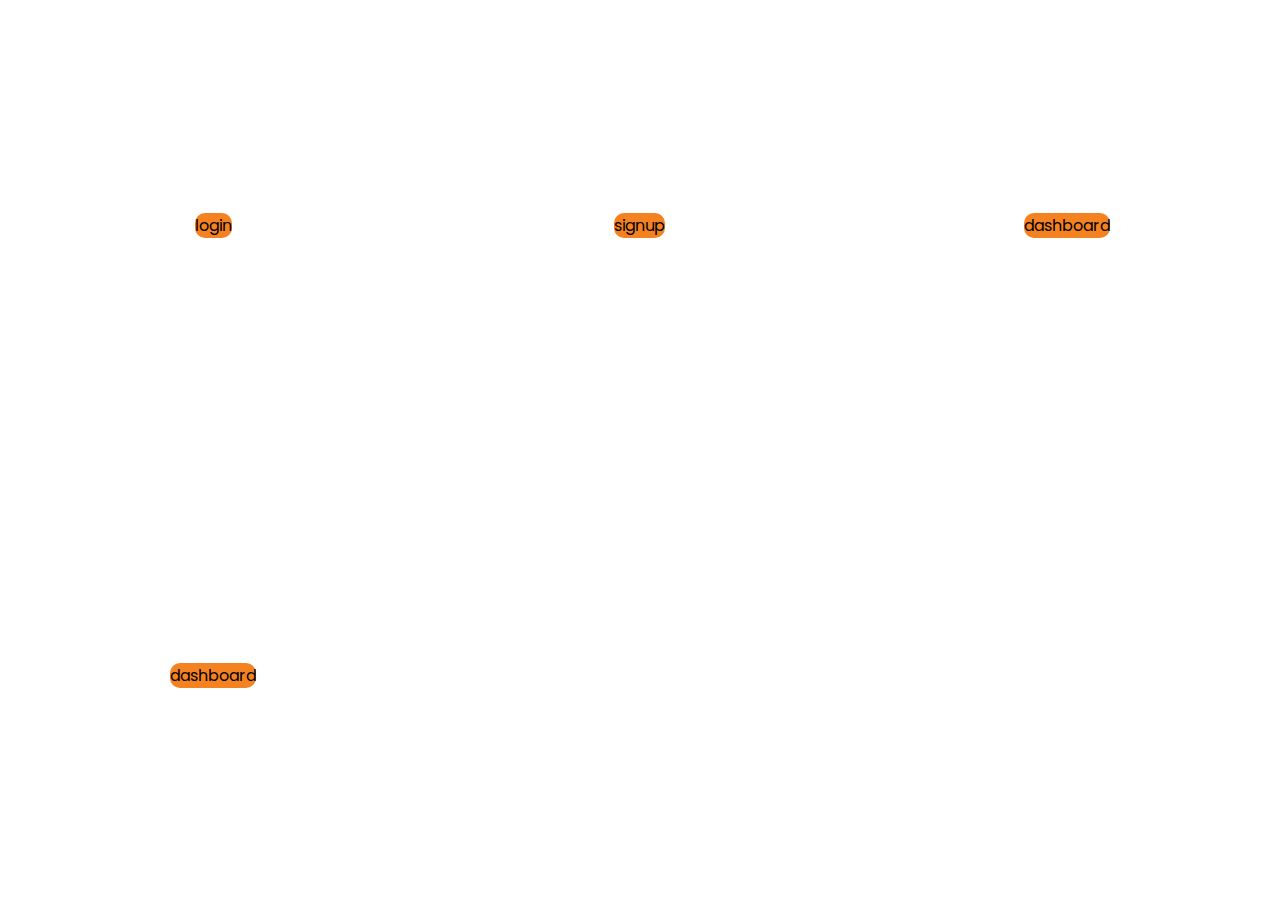
==== index.html @ b2c1158d "added extra link" ====
<!DOCTYPE html>
<html lang="en">
  <head>
    <meta charset="UTF-8" />
    <meta http-equiv="X-UA-Compatible" content="IE=edge" />
    <meta name="viewport" content="width=device-width, initial-scale=1.0" />
    <title>Document</title>
    <link rel="stylesheet" href="./styles.css" />
    <style>
      section {
        display: grid;
        grid-template-columns: repeat(3, 1fr);
        place-items: center;
        width: 100vw;
        height: 100vh;
      }
      a {
        background-color: #f58220;
        border-radius: 10px;
      }
    </style>
  </head>
  <body>
    <section>
      <a href="./pages/login/login.html">login</a>
      <a href="./pages/signup/signup.html">signup</a>
      <a href="./pages/dashboard/dashboardOne.html">dashboard</a>
      <a href="./pages/DashboardTwo/dashboardTwo.html">dashboard</a>
    </section>
  </body>
</html>
---- styles.css ----
@import url("https://fonts.googleapis.com/css2?family=Poppins&display=swap");

:root {
  --primary-color: #ffffff;
  --secondary-color: #01684f;
  --ternary-color: #f58220;
  --transition: all 300ms ease-in;
  --font-heading: "Montserrat", sans-serif;
  --font-text: "Calibri", arial;
  --font-primary: "Poppins", sans-serif;
  --padding-regular-1: 2rem;
  --padding-regular-2: 1rem;
  --padding-regular-3: 0.75rem;
  --padding-regular-4: 0.25rem;
}

* {
  margin: 0;
  padding: 0;
  box-sizing: border-box;
}

body {
  font-size: 1rem;
  font-family: var(--font-primary);
}

img {
  object-fit: cover;
  width: 100%;
  height: 100%;
}

a {
  text-decoration: none;
  color: black;
}

h1,
h2,
h3,
h4,
h5,
h6 {
  margin: 0;
}

p {
  font-size: 12px;
  margin-left: 5px;
  letter-spacing: 0.5px;
}

img {
  object-fit: cover;
  width: 100%;
  height: 100%;
}

button {
  padding: 1rem;
  border-radius: 10px;
  letter-spacing: 0.15rem;
  background-color: rgb(245, 130, 32);
  font-weight: bold;
  border: none;
  color: var(--primary-color);
  font-family: var(--font-primary);
  width: 100%;
  cursor: pointer;
  font-size: 1rem;
}

button:hover {
  transition: var(--transition);
}

input[type="text"],
input[type="password"] {
  padding: var(--padding-regular-3);
  font-size: 1rem;
  border: none;
  background: rgba(255, 255, 255, 0.5);
  transition: var(--transition);
  margin-left: 0;
}

input[type="text"]::placeholder {
  letter-spacing: 1px;
  color: gray;
  text-transform: capitalize;
  font-size: 14px;
}

input[type="checkbox"] {
  width: 14px;
  height: 14px;
  border-radius: 0;
}

input:focus {
  border-bottom: 3px solid var(--secondary-color);
}

input:focus-within {
  outline: none;
  background-color: var(--primary-color);
}

.hero-container {
  width: 100vw;
  height: 100vh;
  position: relative;
}

.hero__header {
  width: 100vw;
  position: absolute;
  top: 0;
  left: 0;
  height: 12vh;
  background: #01684f;
  display: flex;
  justify-content: flex-start;
  align-items: center;
}

.hero__header__logo {
  width: 10rem;
  margin-left: 1rem;
}

.hero__container {
  width: 100%;
  height: 100vh;
  display: flex;
  justify-content: center;
  align-items: center;
  background: linear-gradient(
    -45deg,
    var(--ternary-color) 20%,
    /* var(--primary-color) 10%, */ var(--secondary-color) 20%
  );
  overflow: hidden;
}

.hero-left__container {
  display: none;
}

.hero-right__container {
  display: flex;
  justify-content: center;
  align-items: center;
}

.hero-form__container {
  width: 90vw;
  background-color: rgba(255, 255, 255, 1);
  padding: 4rem;
  display: grid;
  grid-template-columns: 1fr;
  row-gap: var(--padding-regular-1);
  justify-content: center;
  border-radius: 10px;
  box-shadow: 0px 0px 5px 2px rgba(0, 0, 0, 0.1);
  animation: popUp 200ms ease-in-out;
}

@keyframes popUp {
  0% {
    opacity: 0;
  }
  100% {
    opacity: 1;
  }
}

.hero-form__container__heading {
  display: flex;
  justify-content: center;
}

.hero-form__container__input {
  display: grid;
  grid-template-columns: 1fr;
  row-gap: var(--padding-regular-1);
  position: relative;
}

.input__container {
  display: grid;
  grid-template-columns: 20% 80%;
  justify-content: center;
  align-items: center;
  padding: 0.5rem;
  border-radius: 10px;
  background: rgba(0, 0, 0, 0.09);
}

.fail-username {
  font-size: 8px;
  display: none;
  align-items: center;
  color: red;
  position: absolute;
  top: -12%;
  right: 10%;
  /* background-color: white; */
  z-index: 1000;
}

.fail-username p {
  margin-left: 5px;
}

.fail-password {
  font-size: 8px;
  display: none;
  align-items: center;
  color: red;
  position: absolute;
  top: 45%;
  right: 10%;
}

.fail-password p {
  margin-left: 5px;
}

.fail-active {
  border: 2px solid red;
}

.icon {
  width: 50px;
  height: 100%;
  display: flex;
  justify-content: center;
  align-items: center;
}

.icon img {
  width: 60%;
  height: 50%;
  object-fit: contain;
  color: var(--secondary-color);
}

.hero-form__container__checkbox-forgot-password {
  display: flex;
  justify-content: space-between;
  align-items: center;
  font-weight: bold;
}

.hero-form__container__checkbox-forgot-password a {
  font-weight: bold;
  font-size: 11px;
}

.hero-form__container__checkbox-forgot-password .checkbox {
  display: flex;
  justify-content: space-between;
  align-items: center;
}

.hero-form__container__checkbox-forgot-password a {
  font-size: 12px;
  text-transform: capitalize;
  color: var(--secondary-color);
  font-weight: bold;
  border-bottom: 2px solid var(--secondary-color);
}

.hero-form__container__button button:hover {
  background-color: rgba(245, 130, 32);
}

.hero-form__container__footer {
  display: flex;
  justify-content: center;
  align-items: center;
  font-size: 12px;
  font-weight: bold;
}

.hero-form__container__footer a {
  margin-left: 10px;
  color: var(--ternary-color);
}

@media screen and (min-width: 1024px) {
  /* Login Page */
  .hero__header {
    position: fixed;
    top: 0;
    left: 0;
    width: 100vw;
    padding: var(--padding-regular-1);
    background: transparent;
    z-index: 3;
  }

  .hero__header__logo {
    width: 14rem;
  }

  .hero__container {
    width: 100vw;
    min-height: 100vh;
    background-color: white;
    position: relative;
    display: grid;
    grid-template-columns: 60vw 40vw;
    background: none;
  }

  .hero__container::before {
    content: "";
    position: absolute;
    background: linear-gradient(
      45deg,
      var(--secondary-color) 90%,
      var(--primary-color) 5%,
      var(--primary-color) 5%
    );
    width: 2000px;
    height: 2000px;
    border-radius: 50%;
    top: -10%;
    right: 48%;
    transform: translate(10%, -50%);
    outline: none;
    z-index: 1;
    border: 10px solid rgba(245, 130, 32, 1);
  }

  .hero__container::after {
    content: "";
    position: absolute;
    width: 1500px;
    height: 1500px;
    border-radius: 50%;
    top: -5%;
    right: 55%;
    transform: translate(10%, -50%);
    outline: none;
    z-index: 2;
    background-color: rgba(0, 0, 0, 0.05);
  }

  .hero-left__container {
    z-index: 10;
    display: flex;
    justify-content: flex-start;
    align-items: flex-end;
  }

  .hero-left__container__step__header {
    color: #ffffff;
    font-size: 2rem;
    margin-bottom: 3rem;
    text-transform: capitalize;
    font-weight: bold;
    display: flex;
    flex-direction: column;
    align-items: flex-start;
    animation: fade-out 2s ease-in-out;
  }

  @keyframes fade-out {
    0% {
      opacity: 0;
    }
    100% {
      opacity: 1;
    }
  }

  .hero-left__container__step__header span {
    font-size: 16px;
    border-bottom: 2px solid #f58220;
    margin-top: 5px;
  }

  .hero-left__container__step {
    transition: var(--transition);
    padding: 2rem;
    border-radius: 10px;
    margin-bottom: 5rem;
    margin-left: 1rem;
  }

  .step-one {
    animation: fade-right 2s ease-in-out;
    transition: all 1s ease;
  }

  .step-two {
    animation: fade-right 3s ease-in-out;
    transition: all 1s ease;
  }

  .step-three {
    animation: fade-right 4s ease-in-out;
    transition: all 1s ease;
  }

  @keyframes fade-right {
    0% {
      transform: translateX(-100%);
    }
    100% {
      transform: translateX(0%);
    }
  }

  .hero-left__container__steps {
    display: flex;
    justify-content: flex-start;
    align-items: center;
    margin-bottom: 1rem;
  }

  .hero-left__container__steps p {
    font-size: 1rem;
    color: var(--primary-color);
    margin-left: 2rem;
    font-weight: bold;
  }

  .hero-left__container__steps h4 {
    color: white;
  }

  .hero-left__container__steps img {
    width: 50px;
    height: 50px;
    border-radius: 5%;
    object-fit: cover;
    padding: 0.25rem;
    background-color: #f2f2f2;
  }

  .hero-form__container {
    width: initial;
    background-color: rgba(0, 0, 0, 0.05);
    padding: 3rem;
    box-shadow: 2px 2px 30px 10px rgba(0, 0, 0, 0.1);
    animation: fade-left 2000ms ease-in-out;
  }

  @keyframes fade-left {
    0% {
      transform: translateX(150%);
    }
    100% {
      transform: trans + lateX(0%);
    }
  }

  .input__container {
    grid-template-columns: 20% 80%;
    background: rgba(0, 0, 0, 0.05);
  }
}
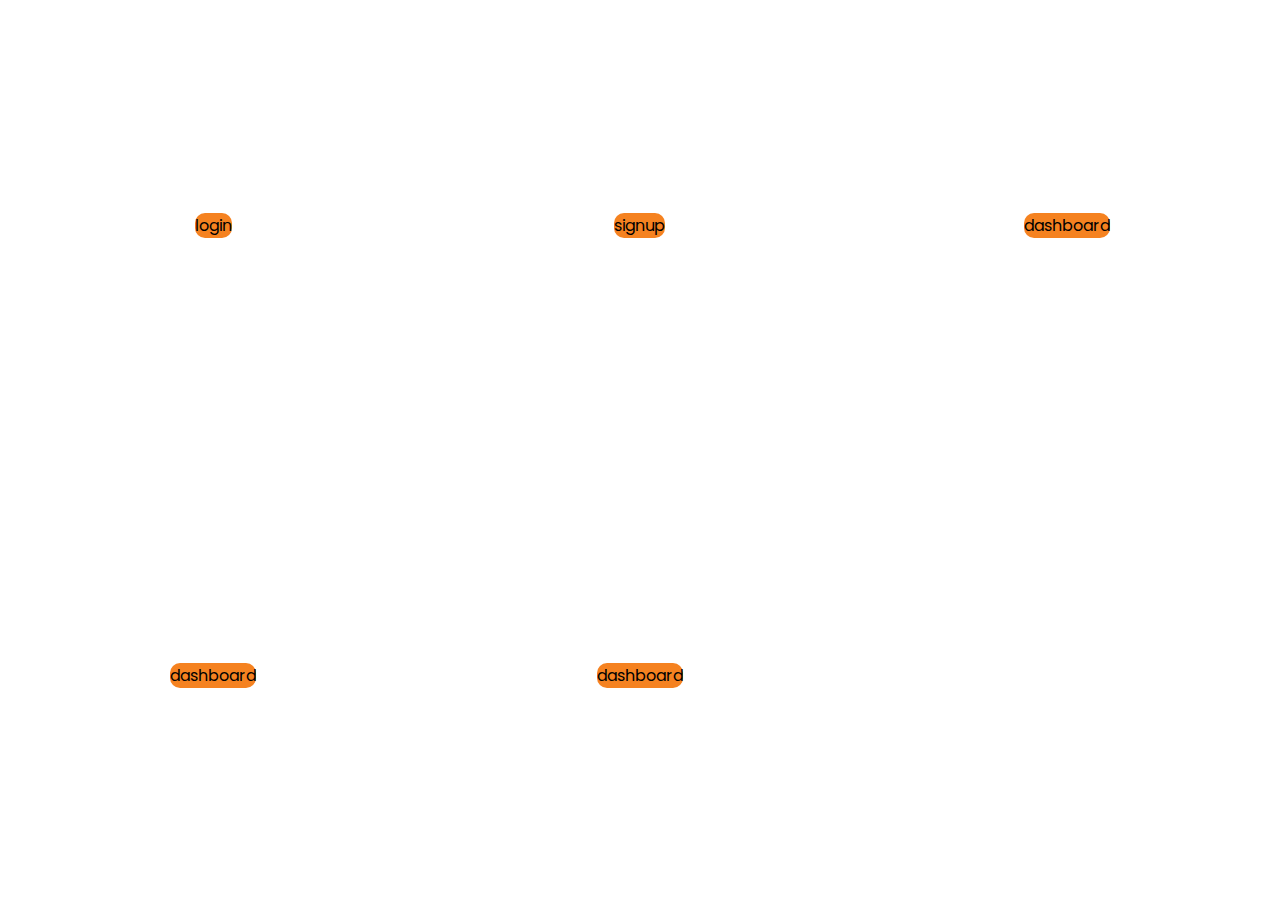
==== commit fda7209c: "added products page" ====
--- a/index.html
+++ b/index.html
@@ -26,6 +26,7 @@
       <a href="./pages/signup/signup.html">signup</a>
       <a href="./pages/dashboard/dashboardOne.html">dashboard</a>
       <a href="./pages/DashboardTwo/dashboardTwo.html">dashboard</a>
+      <a href="./pages/productpage/ProductPage.html">dashboard</a>
     </section>
   </body>
 </html>
--- a/styles.css
+++ b/styles.css
@@ -26,7 +26,8 @@
 }
 
 img {
-  object-fit: cover;
+  -o-object-fit: cover;
+     object-fit: cover;
   width: 100%;
   height: 100%;
 }
@@ -52,7 +53,8 @@
 }
 
 img {
-  object-fit: cover;
+  -o-object-fit: cover;
+     object-fit: cover;
   width: 100%;
   height: 100%;
 }
@@ -85,6 +87,34 @@
   margin-left: 0;
 }
 
+input[type="text"]::-webkit-input-placeholder {
+  letter-spacing: 1px;
+  color: gray;
+  text-transform: capitalize;
+  font-size: 14px;
+}
+
+input[type="text"]::-moz-placeholder {
+  letter-spacing: 1px;
+  color: gray;
+  text-transform: capitalize;
+  font-size: 14px;
+}
+
+input[type="text"]:-ms-input-placeholder {
+  letter-spacing: 1px;
+  color: gray;
+  text-transform: capitalize;
+  font-size: 14px;
+}
+
+input[type="text"]::-ms-input-placeholder {
+  letter-spacing: 1px;
+  color: gray;
+  text-transform: capitalize;
+  font-size: 14px;
+}
+
 input[type="text"]::placeholder {
   letter-spacing: 1px;
   color: gray;
@@ -164,7 +194,17 @@
   justify-content: center;
   border-radius: 10px;
   box-shadow: 0px 0px 5px 2px rgba(0, 0, 0, 0.1);
-  animation: popUp 200ms ease-in-out;
+  -webkit-animation: popUp 200ms ease-in-out;
+          animation: popUp 200ms ease-in-out;
+}
+
+@-webkit-keyframes popUp {
+  0% {
+    opacity: 0;
+  }
+  100% {
+    opacity: 1;
+  }
 }
 
 @keyframes popUp {
@@ -243,7 +283,8 @@
 .icon img {
   width: 60%;
   height: 50%;
-  object-fit: contain;
+  -o-object-fit: contain;
+     object-fit: contain;
   color: var(--secondary-color);
 }
 
@@ -366,7 +407,17 @@
     display: flex;
     flex-direction: column;
     align-items: flex-start;
-    animation: fade-out 2s ease-in-out;
+    -webkit-animation: fade-out 2s ease-in-out;
+            animation: fade-out 2s ease-in-out;
+  }
+
+  @-webkit-keyframes fade-out {
+    0% {
+      opacity: 0;
+    }
+    100% {
+      opacity: 1;
+    }
   }
 
   @keyframes fade-out {
@@ -393,18 +444,30 @@
   }
 
   .step-one {
-    animation: fade-right 2s ease-in-out;
+    -webkit-animation: fade-right 2s ease-in-out;
+            animation: fade-right 2s ease-in-out;
     transition: all 1s ease;
   }
 
   .step-two {
-    animation: fade-right 3s ease-in-out;
+    -webkit-animation: fade-right 3s ease-in-out;
+            animation: fade-right 3s ease-in-out;
     transition: all 1s ease;
   }
 
   .step-three {
-    animation: fade-right 4s ease-in-out;
+    -webkit-animation: fade-right 4s ease-in-out;
+            animation: fade-right 4s ease-in-out;
     transition: all 1s ease;
+  }
+
+  @-webkit-keyframes fade-right {
+    0% {
+      transform: translateX(-100%);
+    }
+    100% {
+      transform: translateX(0%);
+    }
   }
 
   @keyframes fade-right {
@@ -438,7 +501,8 @@
     width: 50px;
     height: 50px;
     border-radius: 5%;
-    object-fit: cover;
+    -o-object-fit: cover;
+       object-fit: cover;
     padding: 0.25rem;
     background-color: #f2f2f2;
   }
@@ -448,7 +512,17 @@
     background-color: rgba(0, 0, 0, 0.05);
     padding: 3rem;
     box-shadow: 2px 2px 30px 10px rgba(0, 0, 0, 0.1);
-    animation: fade-left 2000ms ease-in-out;
+    -webkit-animation: fade-left 2000ms ease-in-out;
+            animation: fade-left 2000ms ease-in-out;
+  }
+
+  @-webkit-keyframes fade-left {
+    0% {
+      transform: translateX(150%);
+    }
+    100% {
+      transform: trans + lateX(0%);
+    }
   }
 
   @keyframes fade-left {
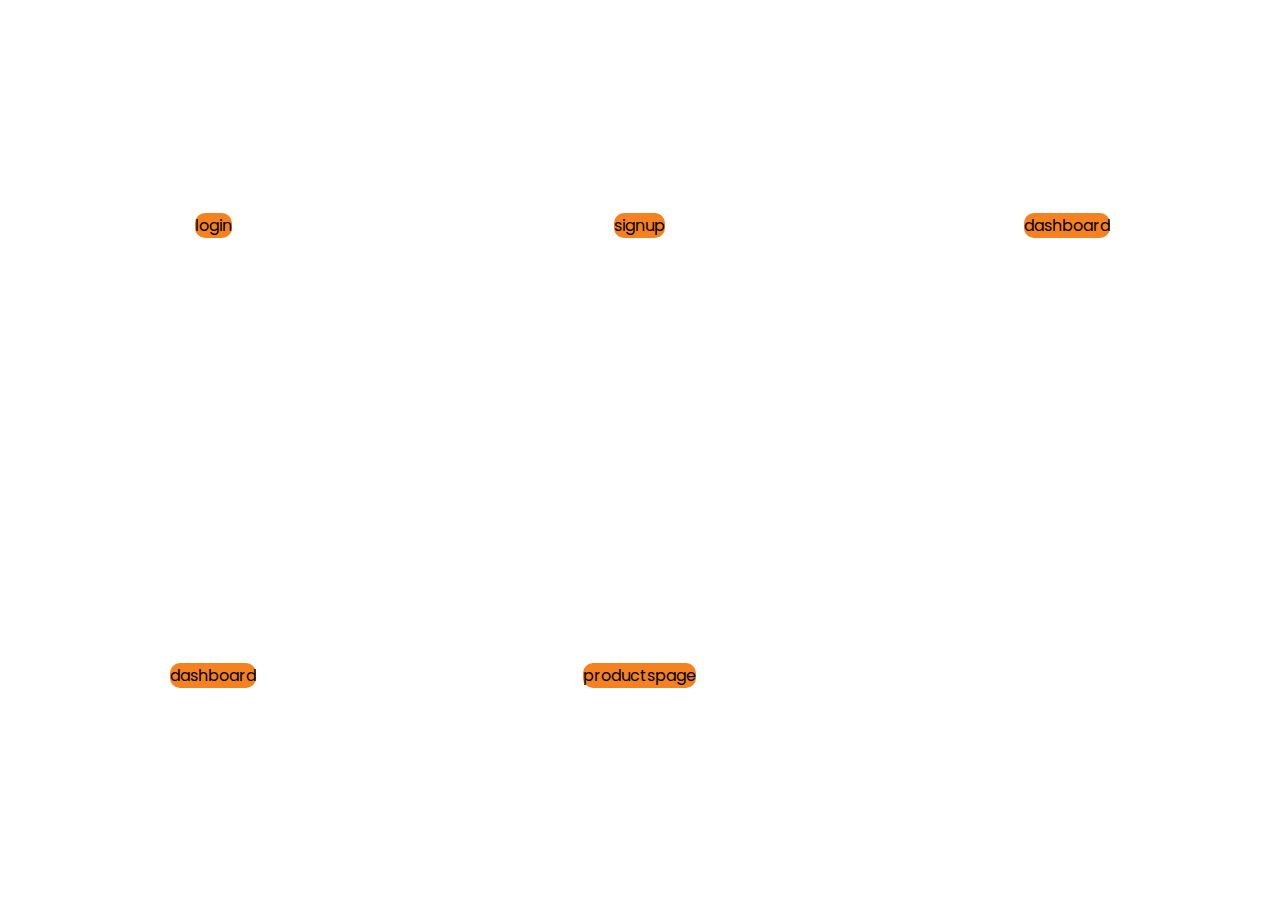
==== commit 7554df0a: "index page product page added" ====
--- a/index.html
+++ b/index.html
@@ -26,7 +26,7 @@
       <a href="./pages/signup/signup.html">signup</a>
       <a href="./pages/dashboard/dashboardOne.html">dashboard</a>
       <a href="./pages/DashboardTwo/dashboardTwo.html">dashboard</a>
-      <a href="./pages/productpage/ProductPage.html">dashboard</a>
+      <a href="./pages/productpage/ProductPage.html">productspage</a>
     </section>
   </body>
 </html>
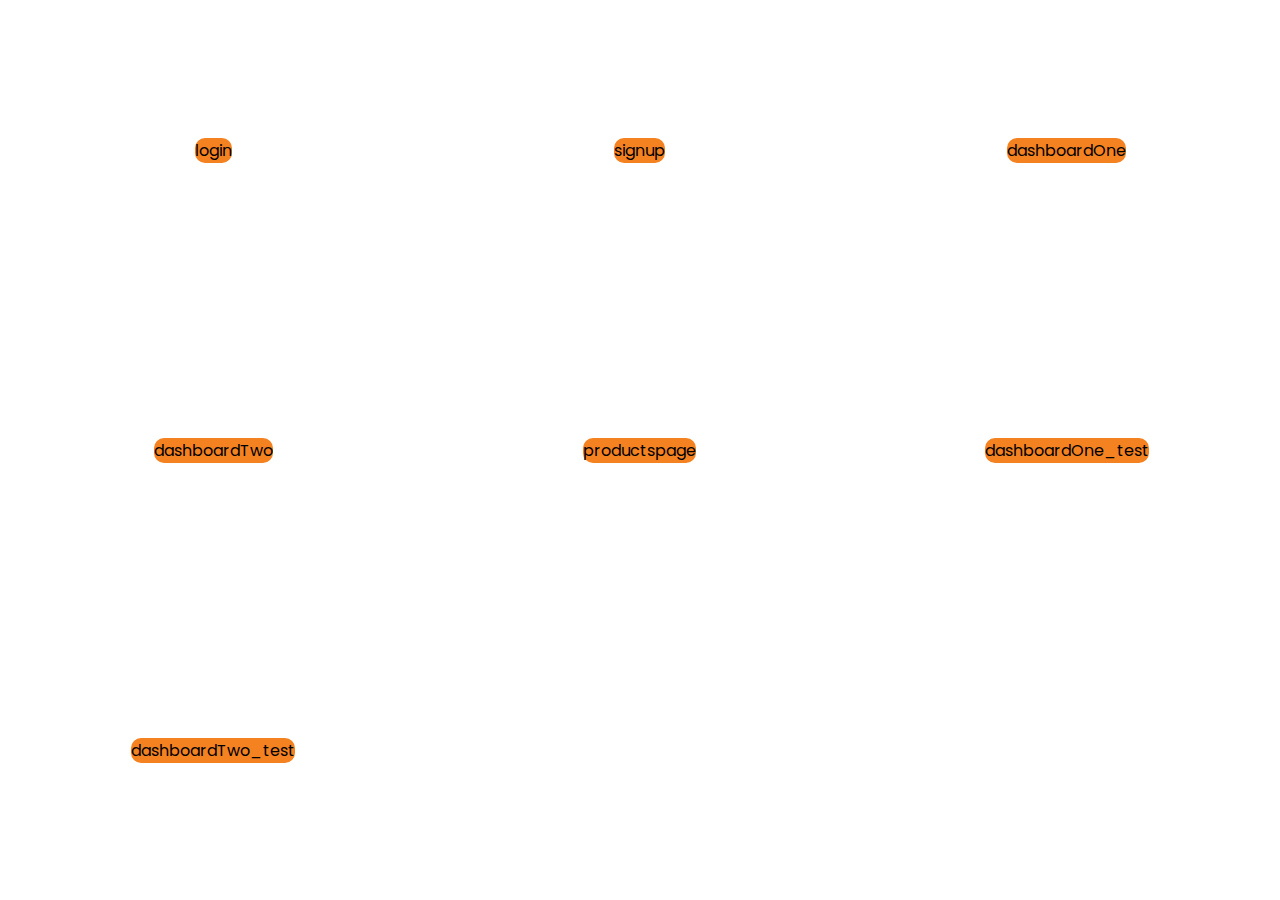
==== commit 6d8610bd: "message test" ====
--- a/index.html
+++ b/index.html
@@ -24,9 +24,11 @@
     <section>
       <a href="./pages/login/login.html">login</a>
       <a href="./pages/signup/signup.html">signup</a>
-      <a href="./pages/dashboard/dashboardOne.html">dashboard</a>
-      <a href="./pages/DashboardTwo/dashboardTwo.html">dashboard</a>
+      <a href="./pages/dashboard/dashboardOne.html">dashboardOne</a>
+      <a href="./pages/DashboardTwo/dashboardTwo.html">dashboardTwo</a>
       <a href="./pages/productpage/ProductPage.html">productspage</a>
+      <a href="./pages/DashboardOne_test/dashboardOneTest.html">dashboardOne_test</a>
+      <a href="./pages/DashboardTwo_test/dashboardtwotest.html">dashboardTwo_test</a>
     </section>
   </body>
 </html>
--- a/styles.css
+++ b/styles.css
@@ -1,3 +1,10 @@
+/*
+* Prefixed by https://autoprefixer.github.io
+* PostCSS: v8.4.14,
+* Autoprefixer: v10.4.7
+* Browsers: last 4 version
+*/
+
 @import url("https://fonts.googleapis.com/css2?family=Poppins&display=swap");
 
 :root {
@@ -17,6 +24,7 @@
 * {
   margin: 0;
   padding: 0;
+  -webkit-box-sizing: border-box;
   box-sizing: border-box;
 }
 
@@ -27,7 +35,7 @@
 
 img {
   -o-object-fit: cover;
-     object-fit: cover;
+  object-fit: cover;
   width: 100%;
   height: 100%;
 }
@@ -54,7 +62,7 @@
 
 img {
   -o-object-fit: cover;
-     object-fit: cover;
+  object-fit: cover;
   width: 100%;
   height: 100%;
 }
@@ -74,6 +82,8 @@
 }
 
 button:hover {
+  -webkit-transition: var(--transition);
+  -o-transition: var(--transition);
   transition: var(--transition);
 }
 
@@ -83,6 +93,8 @@
   font-size: 1rem;
   border: none;
   background: rgba(255, 255, 255, 0.5);
+  -webkit-transition: var(--transition);
+  -o-transition: var(--transition);
   transition: var(--transition);
   margin-left: 0;
 }
@@ -139,7 +151,7 @@
 
 .hero-container {
   width: 100vw;
-  height: 100vh;
+  min-height: 100vh;
   position: relative;
 }
 
@@ -150,8 +162,14 @@
   left: 0;
   height: 12vh;
   background: #01684f;
-  display: flex;
+  display: -webkit-box;
+  display: -ms-flexbox;
+  display: flex;
+  -webkit-box-pack: start;
+  -ms-flex-pack: start;
   justify-content: flex-start;
+  -webkit-box-align: center;
+  -ms-flex-align: center;
   align-items: center;
 }
 
@@ -163,9 +181,20 @@
 .hero__container {
   width: 100%;
   height: 100vh;
-  display: flex;
+  display: -webkit-box;
+  display: -ms-flexbox;
+  display: flex;
+  -webkit-box-pack: center;
+  -ms-flex-pack: center;
   justify-content: center;
-  align-items: center;
+  -webkit-box-align: center;
+  -ms-flex-align: center;
+  align-items: center;
+  background: -o-linear-gradient(
+    135deg,
+    var(--ternary-color) 20%,
+    /* var(--primary-color) 10%, */ var(--secondary-color) 20%
+  );
   background: linear-gradient(
     -45deg,
     var(--ternary-color) 20%,
@@ -179,23 +208,36 @@
 }
 
 .hero-right__container {
-  display: flex;
+  display: -webkit-box;
+  display: -ms-flexbox;
+  display: flex;
+  -webkit-box-pack: center;
+  -ms-flex-pack: center;
   justify-content: center;
-  align-items: center;
+  -webkit-box-align: center;
+  -ms-flex-align: center;
+  align-items: center;
+  padding: 5rem 0 5rem 0;
 }
 
 .hero-form__container {
   width: 90vw;
+  margin-top: 10vh;
   background-color: rgba(255, 255, 255, 1);
   padding: 4rem;
+  display: -ms-grid;
   display: grid;
+  -ms-grid-columns: 1fr;
   grid-template-columns: 1fr;
   row-gap: var(--padding-regular-1);
+  -webkit-box-pack: center;
+  -ms-flex-pack: center;
   justify-content: center;
   border-radius: 10px;
+  -webkit-box-shadow: 0px 0px 5px 2px rgba(0, 0, 0, 0.1);
   box-shadow: 0px 0px 5px 2px rgba(0, 0, 0, 0.1);
   -webkit-animation: popUp 200ms ease-in-out;
-          animation: popUp 200ms ease-in-out;
+  animation: popUp 200ms ease-in-out;
 }
 
 @-webkit-keyframes popUp {
@@ -217,21 +259,33 @@
 }
 
 .hero-form__container__heading {
-  display: flex;
+  display: -webkit-box;
+  display: -ms-flexbox;
+  display: flex;
+  -webkit-box-pack: center;
+  -ms-flex-pack: center;
   justify-content: center;
 }
 
 .hero-form__container__input {
+  display: -ms-grid;
   display: grid;
+  -ms-grid-columns: 1fr;
   grid-template-columns: 1fr;
   row-gap: var(--padding-regular-1);
   position: relative;
 }
 
 .input__container {
+  display: -ms-grid;
   display: grid;
+  -ms-grid-columns: 20% 80%;
   grid-template-columns: 20% 80%;
+  -webkit-box-pack: center;
+  -ms-flex-pack: center;
   justify-content: center;
+  -webkit-box-align: center;
+  -ms-flex-align: center;
   align-items: center;
   padding: 0.5rem;
   border-radius: 10px;
@@ -241,6 +295,8 @@
 .fail-username {
   font-size: 8px;
   display: none;
+  -webkit-box-align: center;
+  -ms-flex-align: center;
   align-items: center;
   color: red;
   position: absolute;
@@ -257,6 +313,8 @@
 .fail-password {
   font-size: 8px;
   display: none;
+  -webkit-box-align: center;
+  -ms-flex-align: center;
   align-items: center;
   color: red;
   position: absolute;
@@ -275,8 +333,14 @@
 .icon {
   width: 50px;
   height: 100%;
-  display: flex;
+  display: -webkit-box;
+  display: -ms-flexbox;
+  display: flex;
+  -webkit-box-pack: center;
+  -ms-flex-pack: center;
   justify-content: center;
+  -webkit-box-align: center;
+  -ms-flex-align: center;
   align-items: center;
 }
 
@@ -284,13 +348,19 @@
   width: 60%;
   height: 50%;
   -o-object-fit: contain;
-     object-fit: contain;
+  object-fit: contain;
   color: var(--secondary-color);
 }
 
 .hero-form__container__checkbox-forgot-password {
-  display: flex;
+  display: -webkit-box;
+  display: -ms-flexbox;
+  display: flex;
+  -webkit-box-pack: justify;
+  -ms-flex-pack: justify;
   justify-content: space-between;
+  -webkit-box-align: center;
+  -ms-flex-align: center;
   align-items: center;
   font-weight: bold;
 }
@@ -301,8 +371,14 @@
 }
 
 .hero-form__container__checkbox-forgot-password .checkbox {
-  display: flex;
+  display: -webkit-box;
+  display: -ms-flexbox;
+  display: flex;
+  -webkit-box-pack: justify;
+  -ms-flex-pack: justify;
   justify-content: space-between;
+  -webkit-box-align: center;
+  -ms-flex-align: center;
   align-items: center;
 }
 
@@ -319,8 +395,14 @@
 }
 
 .hero-form__container__footer {
-  display: flex;
+  display: -webkit-box;
+  display: -ms-flexbox;
+  display: flex;
+  -webkit-box-pack: center;
+  -ms-flex-pack: center;
   justify-content: center;
+  -webkit-box-align: center;
+  -ms-flex-align: center;
   align-items: center;
   font-size: 12px;
   font-weight: bold;
@@ -352,7 +434,9 @@
     min-height: 100vh;
     background-color: white;
     position: relative;
+    display: -ms-grid;
     display: grid;
+    -ms-grid-columns: 60vw 40vw;
     grid-template-columns: 60vw 40vw;
     background: none;
   }
@@ -360,6 +444,12 @@
   .hero__container::before {
     content: "";
     position: absolute;
+    background: -o-linear-gradient(
+      45deg,
+      var(--secondary-color) 90%,
+      var(--primary-color) 5%,
+      var(--primary-color) 5%
+    );
     background: linear-gradient(
       45deg,
       var(--secondary-color) 90%,
@@ -371,6 +461,8 @@
     border-radius: 50%;
     top: -10%;
     right: 48%;
+    -webkit-transform: translate(10%, -50%);
+    -ms-transform: translate(10%, -50%);
     transform: translate(10%, -50%);
     outline: none;
     z-index: 1;
@@ -385,6 +477,8 @@
     border-radius: 50%;
     top: -5%;
     right: 55%;
+    -webkit-transform: translate(10%, -50%);
+    -ms-transform: translate(10%, -50%);
     transform: translate(10%, -50%);
     outline: none;
     z-index: 2;
@@ -393,8 +487,14 @@
 
   .hero-left__container {
     z-index: 10;
+    display: -webkit-box;
+    display: -ms-flexbox;
     display: flex;
+    -webkit-box-pack: start;
+    -ms-flex-pack: start;
     justify-content: flex-start;
+    -webkit-box-align: end;
+    -ms-flex-align: end;
     align-items: flex-end;
   }
 
@@ -404,11 +504,18 @@
     margin-bottom: 3rem;
     text-transform: capitalize;
     font-weight: bold;
+    display: -webkit-box;
+    display: -ms-flexbox;
     display: flex;
+    -webkit-box-orient: vertical;
+    -webkit-box-direction: normal;
+    -ms-flex-direction: column;
     flex-direction: column;
+    -webkit-box-align: start;
+    -ms-flex-align: start;
     align-items: flex-start;
     -webkit-animation: fade-out 2s ease-in-out;
-            animation: fade-out 2s ease-in-out;
+    animation: fade-out 2s ease-in-out;
   }
 
   @-webkit-keyframes fade-out {
@@ -436,6 +543,8 @@
   }
 
   .hero-left__container__step {
+    -webkit-transition: var(--transition);
+    -o-transition: var(--transition);
     transition: var(--transition);
     padding: 2rem;
     border-radius: 10px;
@@ -445,43 +554,59 @@
 
   .step-one {
     -webkit-animation: fade-right 2s ease-in-out;
-            animation: fade-right 2s ease-in-out;
+    animation: fade-right 2s ease-in-out;
+    -webkit-transition: all 1s ease;
+    -o-transition: all 1s ease;
     transition: all 1s ease;
   }
 
   .step-two {
     -webkit-animation: fade-right 3s ease-in-out;
-            animation: fade-right 3s ease-in-out;
+    animation: fade-right 3s ease-in-out;
+    -webkit-transition: all 1s ease;
+    -o-transition: all 1s ease;
     transition: all 1s ease;
   }
 
   .step-three {
     -webkit-animation: fade-right 4s ease-in-out;
-            animation: fade-right 4s ease-in-out;
+    animation: fade-right 4s ease-in-out;
+    -webkit-transition: all 1s ease;
+    -o-transition: all 1s ease;
     transition: all 1s ease;
   }
 
   @-webkit-keyframes fade-right {
     0% {
+      -webkit-transform: translateX(-100%);
       transform: translateX(-100%);
     }
     100% {
+      -webkit-transform: translateX(0%);
       transform: translateX(0%);
     }
   }
 
   @keyframes fade-right {
     0% {
+      -webkit-transform: translateX(-100%);
       transform: translateX(-100%);
     }
     100% {
+      -webkit-transform: translateX(0%);
       transform: translateX(0%);
     }
   }
 
   .hero-left__container__steps {
+    display: -webkit-box;
+    display: -ms-flexbox;
     display: flex;
+    -webkit-box-pack: start;
+    -ms-flex-pack: start;
     justify-content: flex-start;
+    -webkit-box-align: center;
+    -ms-flex-align: center;
     align-items: center;
     margin-bottom: 1rem;
   }
@@ -502,39 +627,46 @@
     height: 50px;
     border-radius: 5%;
     -o-object-fit: cover;
-       object-fit: cover;
+    object-fit: cover;
     padding: 0.25rem;
     background-color: #f2f2f2;
   }
 
   .hero-form__container {
+    margin-top: 0;
     width: initial;
     background-color: rgba(0, 0, 0, 0.05);
     padding: 3rem;
+    -webkit-box-shadow: 2px 2px 30px 10px rgba(0, 0, 0, 0.1);
     box-shadow: 2px 2px 30px 10px rgba(0, 0, 0, 0.1);
     -webkit-animation: fade-left 2000ms ease-in-out;
-            animation: fade-left 2000ms ease-in-out;
+    animation: fade-left 2000ms ease-in-out;
   }
 
   @-webkit-keyframes fade-left {
     0% {
+      -webkit-transform: translateX(150%);
       transform: translateX(150%);
     }
     100% {
+      -webkit-transform: trans + lateX(0%);
       transform: trans + lateX(0%);
     }
   }
 
   @keyframes fade-left {
     0% {
+      -webkit-transform: translateX(150%);
       transform: translateX(150%);
     }
     100% {
+      -webkit-transform: trans + lateX(0%);
       transform: trans + lateX(0%);
     }
   }
 
   .input__container {
+    -ms-grid-columns: 20% 80%;
     grid-template-columns: 20% 80%;
     background: rgba(0, 0, 0, 0.05);
   }
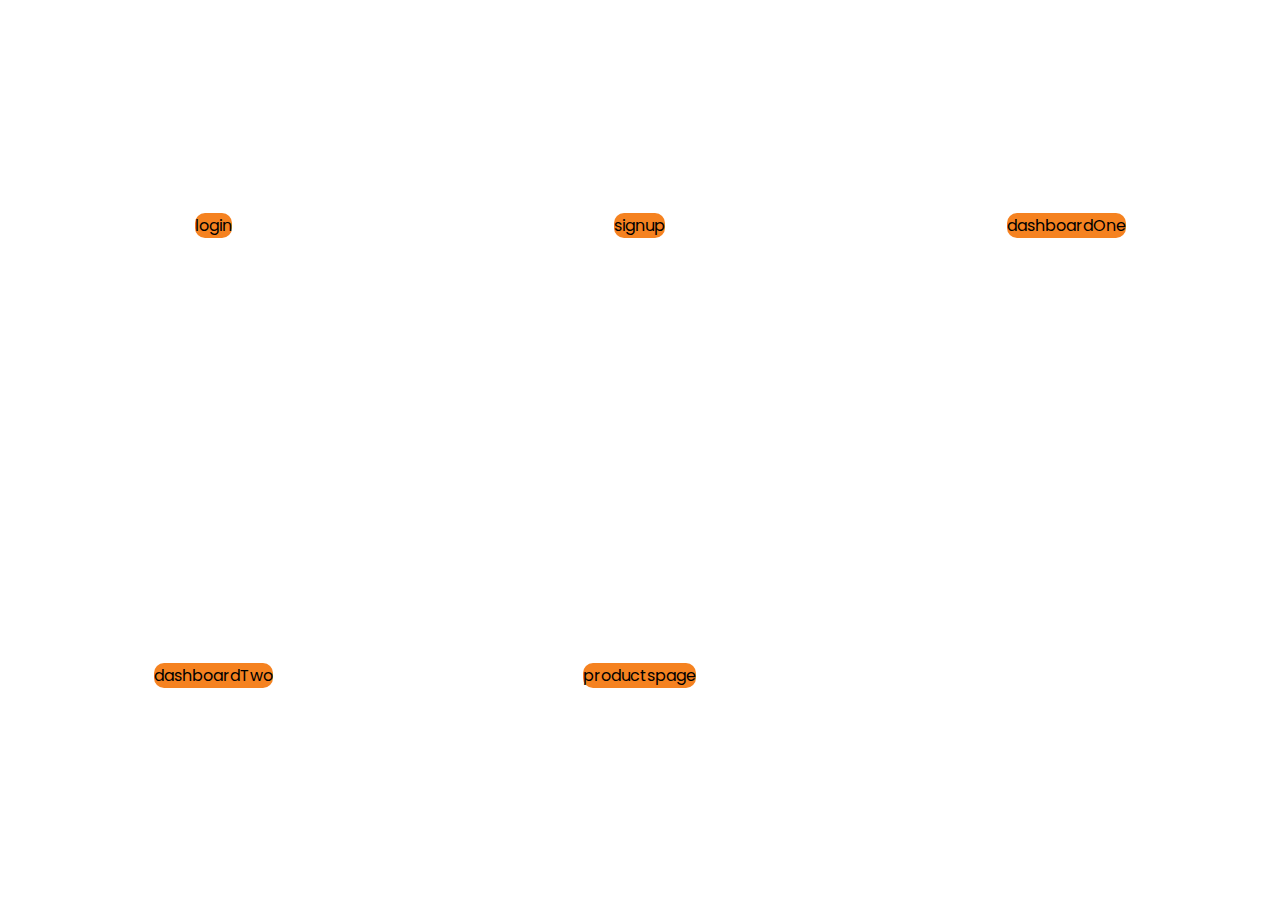
==== commit 71b37887: "dashboard page" ====
--- a/index.html
+++ b/index.html
@@ -27,8 +27,6 @@
       <a href="./pages/dashboard/dashboardOne.html">dashboardOne</a>
       <a href="./pages/DashboardTwo/dashboardTwo.html">dashboardTwo</a>
       <a href="./pages/productpage/ProductPage.html">productspage</a>
-      <a href="./pages/DashboardOne_test/dashboardOneTest.html">dashboardOne_test</a>
-      <a href="./pages/DashboardTwo_test/dashboardtwotest.html">dashboardTwo_test</a>
     </section>
   </body>
 </html>
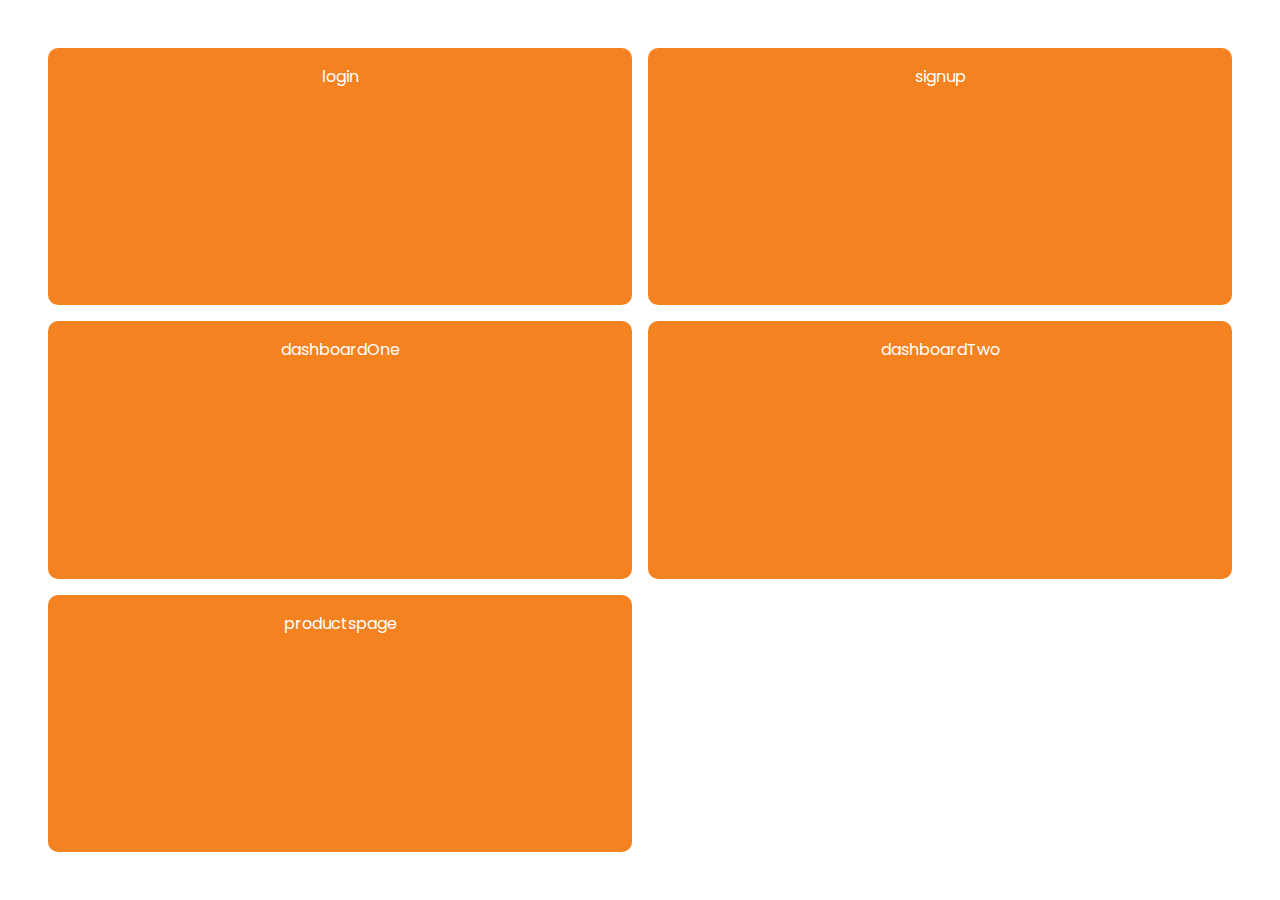
==== commit 6e49e6b1: "index page" ====
--- a/index.html
+++ b/index.html
@@ -7,16 +7,26 @@
     <title>Document</title>
     <link rel="stylesheet" href="./styles.css" />
     <style>
+      * {
+        padding: 0;
+        margin: 0;
+        box-sizing: border-box;
+      }
       section {
+        width: 100vw;
+        min-height: 100vh;
         display: grid;
-        grid-template-columns: repeat(3, 1fr);
-        place-items: center;
-        width: 100vw;
-        height: 100vh;
+        padding: 3rem;
+        grid-template-columns: 1fr 1fr;
+        grid-template-rows: 1fr 1fr 1fr;
+        gap: 1rem;
       }
       a {
         background-color: #f58220;
         border-radius: 10px;
+        padding: 1rem;
+        text-align: center;
+        color: white;
       }
     </style>
   </head>
@@ -24,7 +34,7 @@
     <section>
       <a href="./pages/login/login.html">login</a>
       <a href="./pages/signup/signup.html">signup</a>
-      <a href="./pages/dashboard/dashboardOne.html">dashboardOne</a>
+      <a href="./pages/dashboardOne/dashboardOne.html">dashboardOne</a>
       <a href="./pages/DashboardTwo/dashboardTwo.html">dashboardTwo</a>
       <a href="./pages/productpage/ProductPage.html">productspage</a>
     </section>
--- a/styles.css
+++ b/styles.css
@@ -86,6 +86,18 @@
   -o-transition: var(--transition);
   transition: var(--transition);
 }
+
+input::placeholder{
+  text-transform: capitalize;
+  font-size: 0.75rem !important; 
+  letter-spacing: 1px;
+}
+
+input[type="text"] {
+  text-transform: uppercase;
+}
+
+
 
 input[type="text"],
 input[type="password"] {
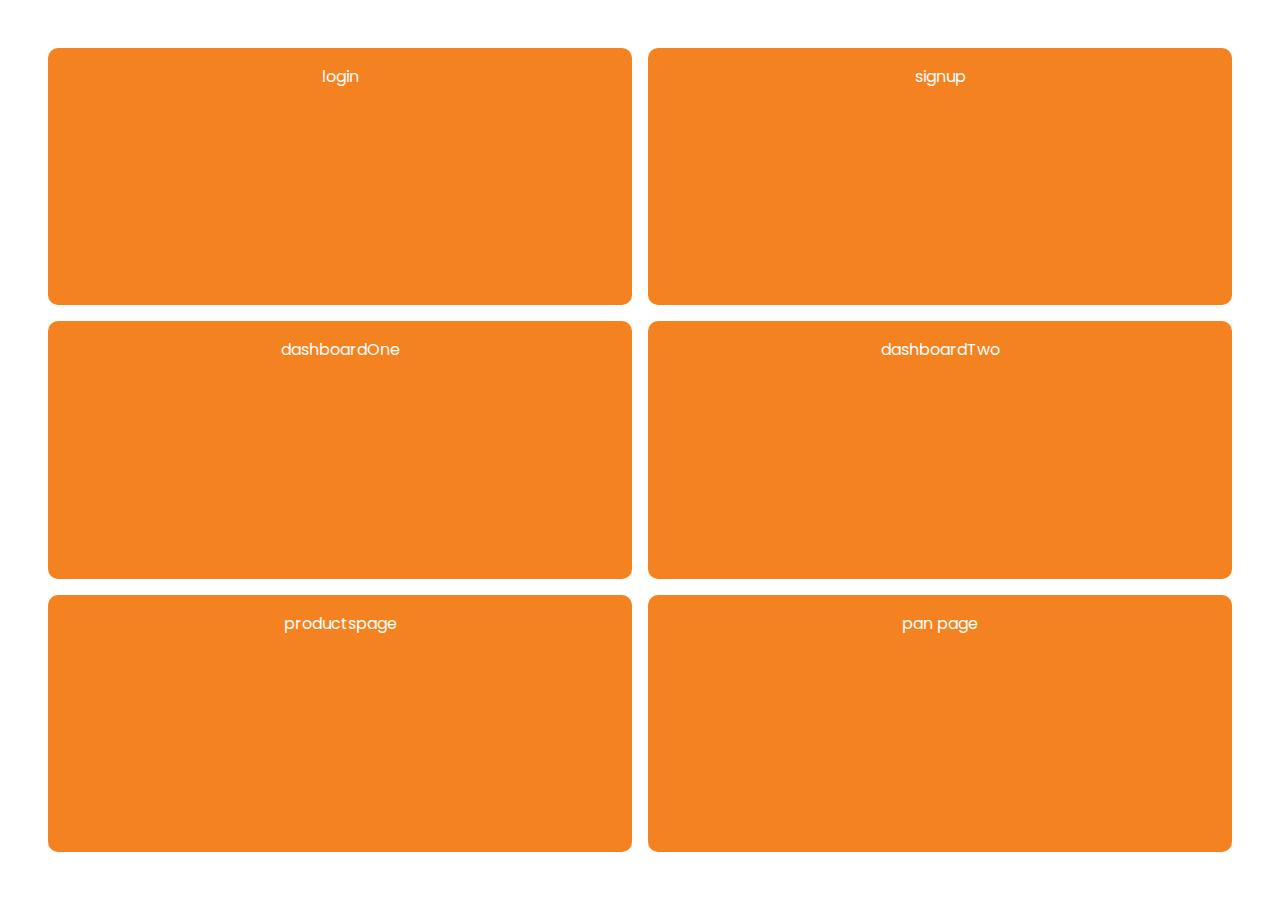
==== commit 878d7326: "pan addd" ====
--- a/index.html
+++ b/index.html
@@ -37,6 +37,7 @@
       <a href="./pages/dashboardOne/dashboardOne.html">dashboardOne</a>
       <a href="./pages/DashboardTwo/dashboardTwo.html">dashboardTwo</a>
       <a href="./pages/productpage/ProductPage.html">productspage</a>
+      <a href="./pages/pan/panDashboard.html">pan page</a>
     </section>
   </body>
 </html>
